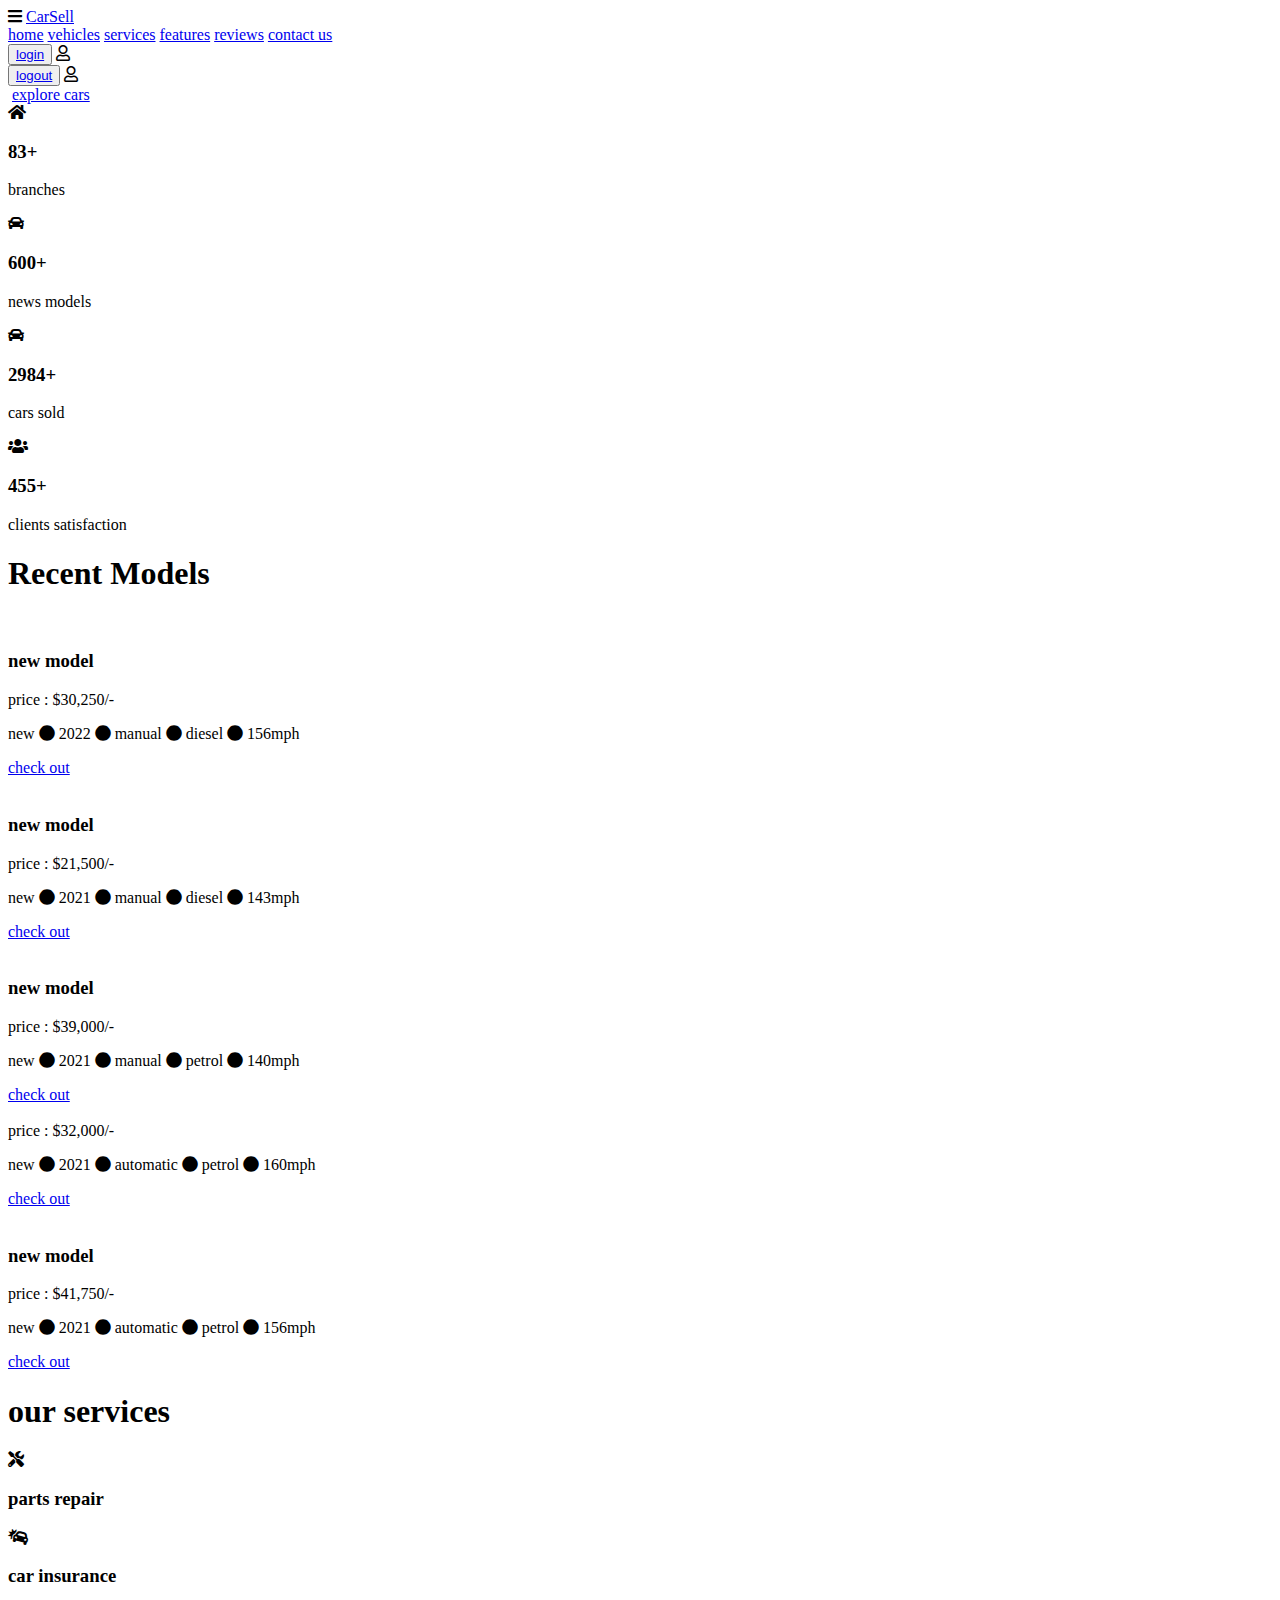
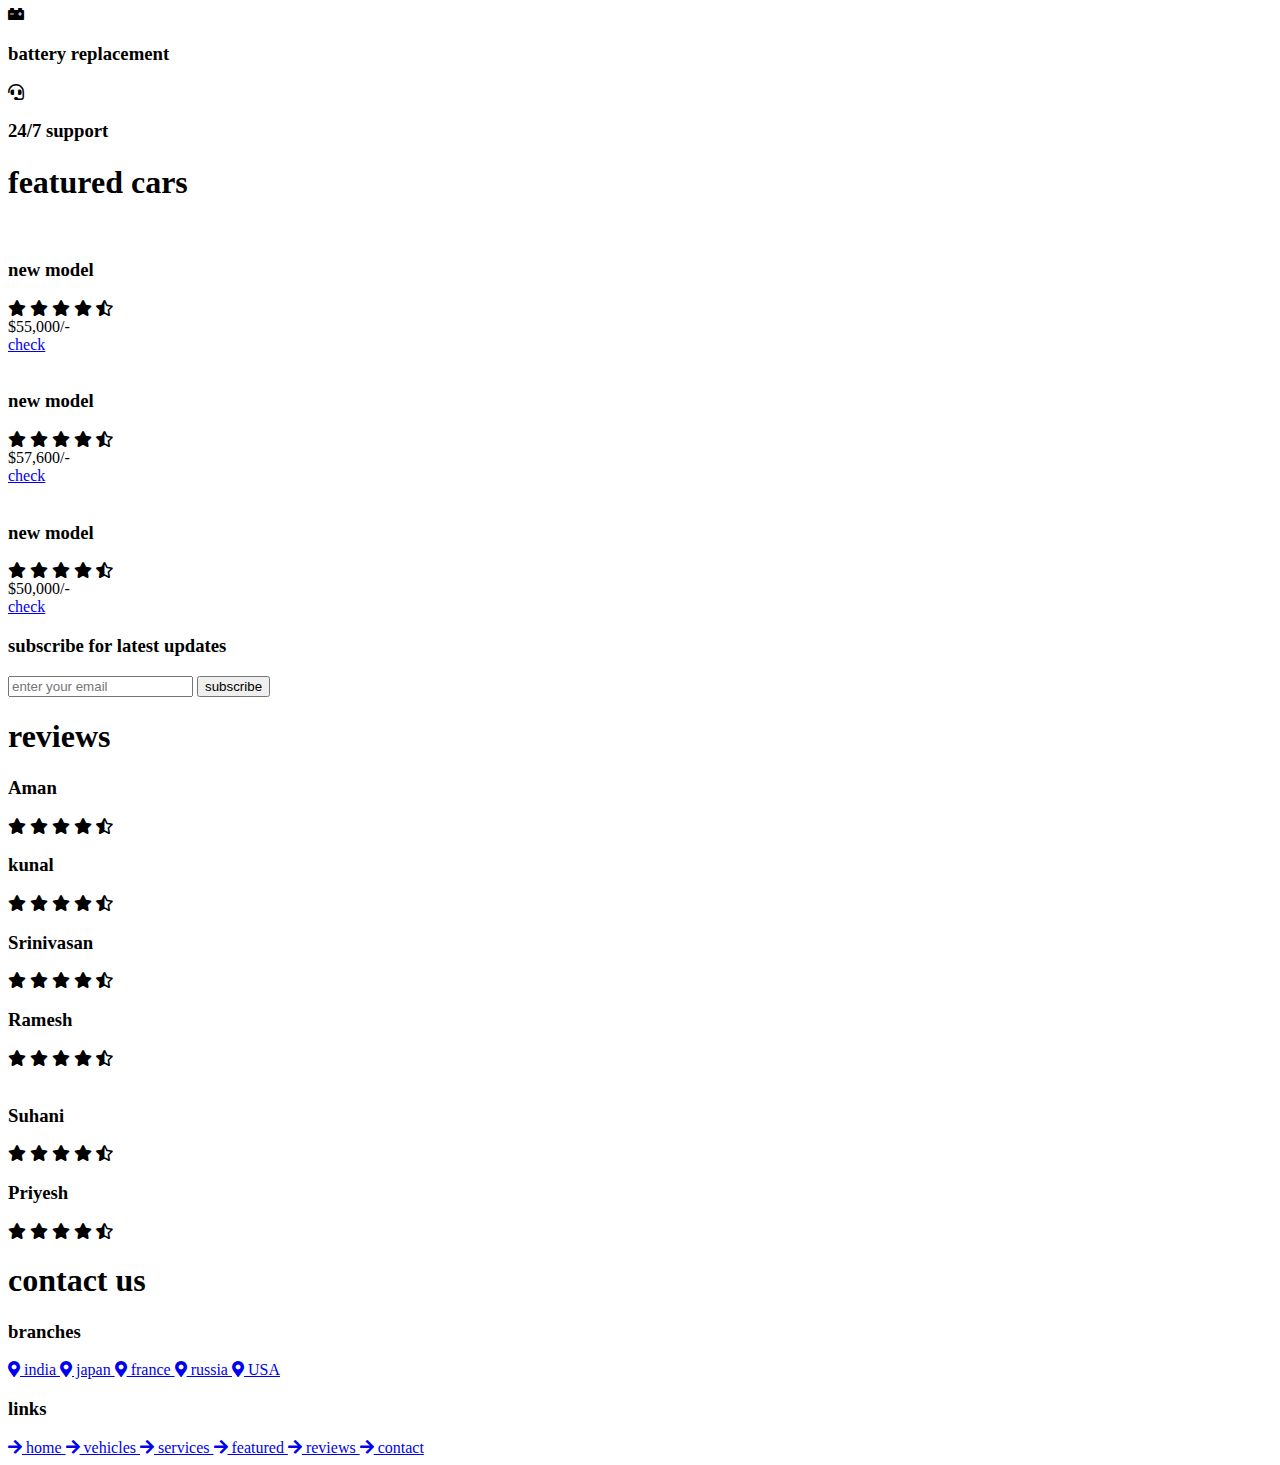
==== index.html @ 343b4546 "Add files via upload" ====
<!DOCTYPE html>
<html lang="en">
<head>
    <meta charset="UTF-8">
    <meta http-equiv="X-UA-Compatible" content="IE=edge">
    <meta name="viewport" content="width=device-width, initial-scale=1.0">
    
    <link rel="stylesheet" href="https://unpkg.com/swiper@7/swiper-bundle.min.css" />

    <!-- font awesome cdn link  -->
    <link rel="stylesheet" href="https://cdnjs.cloudflare.com/ajax/libs/font-awesome/5.15.4/css/all.min.css">

    <!-- custom css file link  -->
    <link rel="stylesheet" href="css/style.css">

</head>
<body>
    
<header class="header">

    <div id="menu-btn" class="fas fa-bars"></div>

    <a href="#" class="logo"> <span>CarSell</span></a>

    <nav class="navbar">
        <a href="#home">home</a>
        <a href="#vehicles">vehicles</a>
        <a href="#services">services</a>
        <a href="#featured">features</a>
        <a href="#reviews">reviews</a>
        <a href="#contact">contact us</a>
    </nav>

    <div id="login-btn">
        <button class="btn"><a href="login.html">login</a></button>
        <i class="far fa-user"></i>
    </div>

    <div id="logout-btn">
        <button class="btn"><a href="logout.html">logout</a></button>
        <i class="far fa-user"></i>
    </div>

</header> 
    


<section class="home" id="home">

    <!-- <h3 data-speed="-2" class="home-parallax">find your car</h3> -->

    <img data-speed="5" class="home-parallax" src="image/home-img.jpg" alt="">

    <a data-speed="7" href="#" class="btn home-parallax">explore cars</a>

</section>

<section class="icons-container">

    <div class="icons">
        <i class="fas fa-home"></i>
        <div class="content">
            <h3>83+</h3>
            <p>branches</p>
        </div>
    </div>

    <div class="icons">
        <i class="fas fa-car"></i>
        <div class="content">
            <h3>600+</h3>
            <p>news models</p>
        </div>
    </div>

    <div class="icons">
        <i class="fas fa-car"></i>
        <div class="content">
            <h3>2984+</h3>
            <p>cars sold</p>
        </div>
    </div>

    <div class="icons">
        <i class="fas fa-users"></i>
        <div class="content">
            <h3>455+</h3>
            <p>clients satisfaction</p>
        </div>
    </div>

    

</section>

<section class="vehicles" id="vehicles">

    <h1 class="heading"> Recent <span>Models</span> </h1>

    <div class="swiper vehicles-slider">

        <div class="swiper-wrapper">

            <div class="swiper-slide box">
                <img src="image/hyundai.jpg" alt="">
                <div class="content">
                    <h3>new model </h3>
                    <div class="price"> <span>price : </span> $30,250/- </div>
                    <p>
                        new
                        <span class="fas fa-circle"></span> 2022
                        <span class="fas fa-circle"></span> manual
                        <span class="fas fa-circle"></span> diesel
                        <span class="fas fa-circle"></span> 156mph
                    </p>
                    <a href="#" class="btn">check out</a>
                </div>
            </div>

            <div class="swiper-slide box">
                <img src="image/thar.jpg" alt="">
                <div class="content">
                    <h3>new model</h3>
                    <div class="price"> <span>price : </span> $21,500/- </div>
                    <p>
                        new
                        <span class="fas fa-circle"></span> 2021
                        <span class="fas fa-circle"></span> manual
                        <span class="fas fa-circle"></span> diesel
                        <span class="fas fa-circle"></span> 143mph
                    </p>
                    <a href="#" class="btn">check out</a>
                </div>
            </div>

            <div class="swiper-slide box">
                <img src="image/toyota.jpeg" alt="">
                <div class="content">
                    <h3>new model</h3>
                    <div class="price"> <span>price : </span> $39,000/- </div>
                    <p>
                        new
                        <span class="fas fa-circle"></span> 2021
                        <span class="fas fa-circle"></span> manual
                        <span class="fas fa-circle"></span> petrol
                        <span class="fas fa-circle"></span> 140mph
                    </p>
                    <a href="#" class="btn">check out</a>
                </div>
            </div>

            <div class="swiper-slide box">
                <img src="image/waganor.jpg" alt="">
                <div class="content">
                    <!-- <h3>new model</h3> -->
                    <div class="price"> <span>price : </span> $32,000/- </div>
                    <p>
                        new
                        <span class="fas fa-circle"></span> 2021
                        <span class="fas fa-circle"></span> automatic
                        <span class="fas fa-circle"></span> petrol
                        <span class="fas fa-circle"></span> 160mph
                    </p>
                    <a href="#" class="btn">check out</a>
                </div>
            </div>

            <div class="swiper-slide box">
                <img src="image/maruti.jpg" alt="">
                <div class="content">
                    <h3>new model</h3>
                    <div class="price"> <span>price : </span> $41,750/- </div>
                    <p>
                        new
                        <span class="fas fa-circle"></span> 2021
                        <span class="fas fa-circle"></span> automatic
                        <span class="fas fa-circle"></span> petrol
                        <span class="fas fa-circle"></span> 156mph
                    </p>
                    <a href="#" class="btn">check out</a>
                </div>
            </div>


        </div>

        <div class="swiper-pagination"></div>

    </div>

</section>

<section class="services" id="services">

    <h1 class="heading"> our <span>services</span> </h1>

    <div class="box-container">

        

        <div class="box">
            <i class="fas fa-tools"></i>
            <h3>parts repair</h3>
        </div>

        <div class="box">
            <i class="fas fa-car-crash"></i>
            <h3>car insurance</h3>
        </div>

        <div class="box">
            <i class="fas fa-car-battery"></i>
            <h3>battery replacement</h3>
        </div>

        

        <div class="box">
            <i class="fas fa-headset"></i>
            <h3>24/7 support</h3>
        </div>

    </div>

</section>

<section class="featured" id="featured">

    <h1 class="heading"> <span>featured</span> cars </h1>

    <div class="swiper featured-slider">

       <div class="swiper-wrapper">

            <div class="swiper-slide box">
                <div class="swiper-wrapper">
                <img src="image/car1.jpg" alt="">
                <div class="content">
                    <h3>new model</h3>
                    <div class="stars">
                        <i class="fas fa-star"></i>
                        <i class="fas fa-star"></i>
                        <i class="fas fa-star"></i>
                        <i class="fas fa-star"></i>
                        <i class="fas fa-star-half-alt"></i>
                    </div>
                    <div class="price">$55,000/-</div>
                    <a href="#" class="btn">check</a>
                </div>
            </div>

            <div class="swiper-slide box">
                <div class="swiper-wrapper">
                <img src="image/car2.jpg" alt="">
                <div class="content">
                    <h3>new model</h3>
                    <div class="stars">
                        <i class="fas fa-star"></i>
                        <i class="fas fa-star"></i>
                        <i class="fas fa-star"></i>
                        <i class="fas fa-star"></i>
                        <i class="fas fa-star-half-alt"></i>
                    </div>
                    <div class="price">$57,600/-</div>
                    <a href="#" class="btn">check</a>
                </div>
            </div>

            <div class="swiper-slide box">
                <div class="swiper-wrapper">
                <img src="image/car3.jpg" alt="">
                <div class="content">
                    <h3>new model</h3>
                    <div class="stars">
                        <i class="fas fa-star"></i>
                        <i class="fas fa-star"></i>
                        <i class="fas fa-star"></i>
                        <i class="fas fa-star"></i>
                        <i class="fas fa-star-half-alt"></i>
                    </div>
                    <div class="price">$50,000/-</div>
                    <a href="#" class="btn">check</a>
                </div>
            </div>


       </div>

       <div class="swiper-pagination"></div>

    </div>

    <div class="swiper featured-slider">
 
        <div class="swiper-pagination"></div>
 
     </div>

</section>

<section class="newsletter">
    
    <h3>subscribe for latest updates</h3>
   

   <form action="">
        <input type="email" placeholder="enter your email">
        <input type="submit" value="subscribe">
   </form>

</section>

<section class="reviews" id="reviews">

    <h1 class="heading"> <span>reviews</span> </h1>

    <div class="swiper review-slider">

        <div class="swiper-wrapper">

            <div class="swiper-slide box">
                <div class="content">
                    <h3>Aman</h3>
                    <div class="stars">
                        <i class="fas fa-star"></i>
                        <i class="fas fa-star"></i>
                        <i class="fas fa-star"></i>
                        <i class="fas fa-star"></i>
                        <i class="fas fa-star-half-alt"></i>
                    </div>
                </div>

            <div class="swiper-slide box">
                <div class="content">
                    <h3>kunal </h3>
                    <div class="stars">
                        <i class="fas fa-star"></i>
                        <i class="fas fa-star"></i>
                        <i class="fas fa-star"></i>
                        <i class="fas fa-star"></i>
                        <i class="fas fa-star-half-alt"></i>
                    </div>
                </div>
            </div>

            <div class="swiper-slide box">
                <div class="content">
                    <h3>Srinivasan</h3>
                    <div class="stars">
                        <i class="fas fa-star"></i>
                        <i class="fas fa-star"></i>
                        <i class="fas fa-star"></i>
                        <i class="fas fa-star"></i>
                        <i class="fas fa-star-half-alt"></i>
                    </div>
                </div>
            </div>

            <div class="swiper-slide box">
                <div class="content">
                    <h3>Ramesh</h3>
                    <div class="stars">
                        <i class="fas fa-star"></i>
                        <i class="fas fa-star"></i>
                        <i class="fas fa-star"></i>
                        <i class="fas fa-star"></i>
                        <i class="fas fa-star-half-alt"></i>
                    </div>
                </div>
            </div>

            <div class="swiper-slide box">
                <img src="image/pic-5.png" alt="">
                <div class="content">
                    <h3>Suhani</h3>
                    <div class="stars">
                        <i class="fas fa-star"></i>
                        <i class="fas fa-star"></i>
                        <i class="fas fa-star"></i>
                        <i class="fas fa-star"></i>
                        <i class="fas fa-star-half-alt"></i>
                    </div>
                </div>
            </div>

            <div class="swiper-slide box">
                <div class="content">
                    <h3>Priyesh</h3>
                    <div class="stars">
                        <i class="fas fa-star"></i>
                        <i class="fas fa-star"></i>
                        <i class="fas fa-star"></i>
                        <i class="fas fa-star"></i>
                        <i class="fas fa-star-half-alt"></i>
                    </div>
                </div>
            </div>

        </div>

        <div class="swiper-pagination"></div>

    </div>

</section>

<section class="contact" id="contact">

    <h1 class="heading"><span>contact</span> us</h1>



</section>

<section class="footer" id="footer">

    <div class="box-container">

        <div class="box">
            <h3>branches</h3>
            <a href="#"> <i class="fas fa-map-marker-alt"></i> india </a>
            <a href="#"> <i class="fas fa-map-marker-alt"></i> japan </a>
            <a href="#"> <i class="fas fa-map-marker-alt"></i> france </a>
            <a href="#"> <i class="fas fa-map-marker-alt"></i> russia </a>
            <a href="#"> <i class="fas fa-map-marker-alt"></i> USA </a>
        </div>

        <div class="box">
            <h3>links</h3>
            <a href="#"> <i class="fas fa-arrow-right"></i> home </a>
            <a href="#"> <i class="fas fa-arrow-right"></i> vehicles </a>
            <a href="#"> <i class="fas fa-arrow-right"></i> services </a>
            <a href="#"> <i class="fas fa-arrow-right"></i> featured </a>
            <a href="#"> <i class="fas fa-arrow-right"></i> reviews </a>
            <a href="#"> <i class="fas fa-arrow-right"></i> contact </a>
        </div>      

    </div>

    
</section>










<script src="https://unpkg.com/swiper@7/swiper-bundle.min.js"></script>

<script src="js/script.js"></script>

</body>
</html>
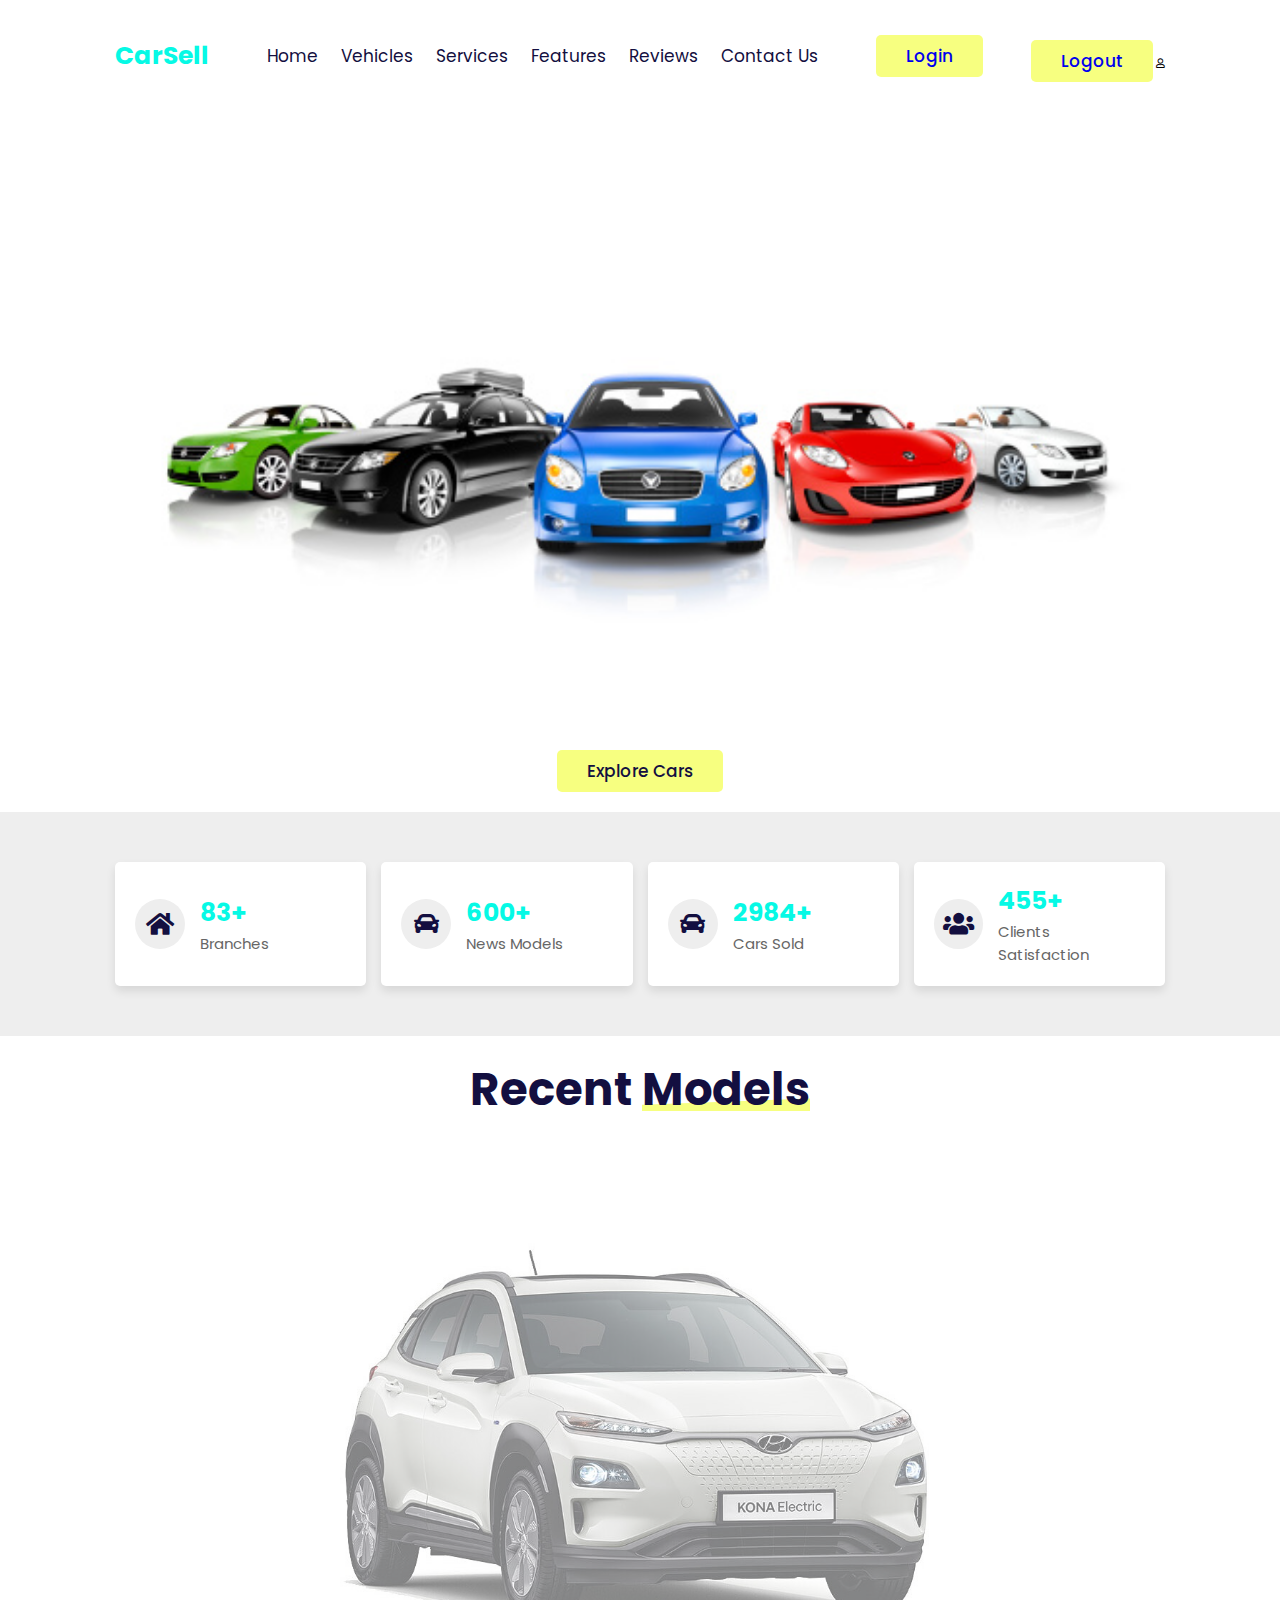
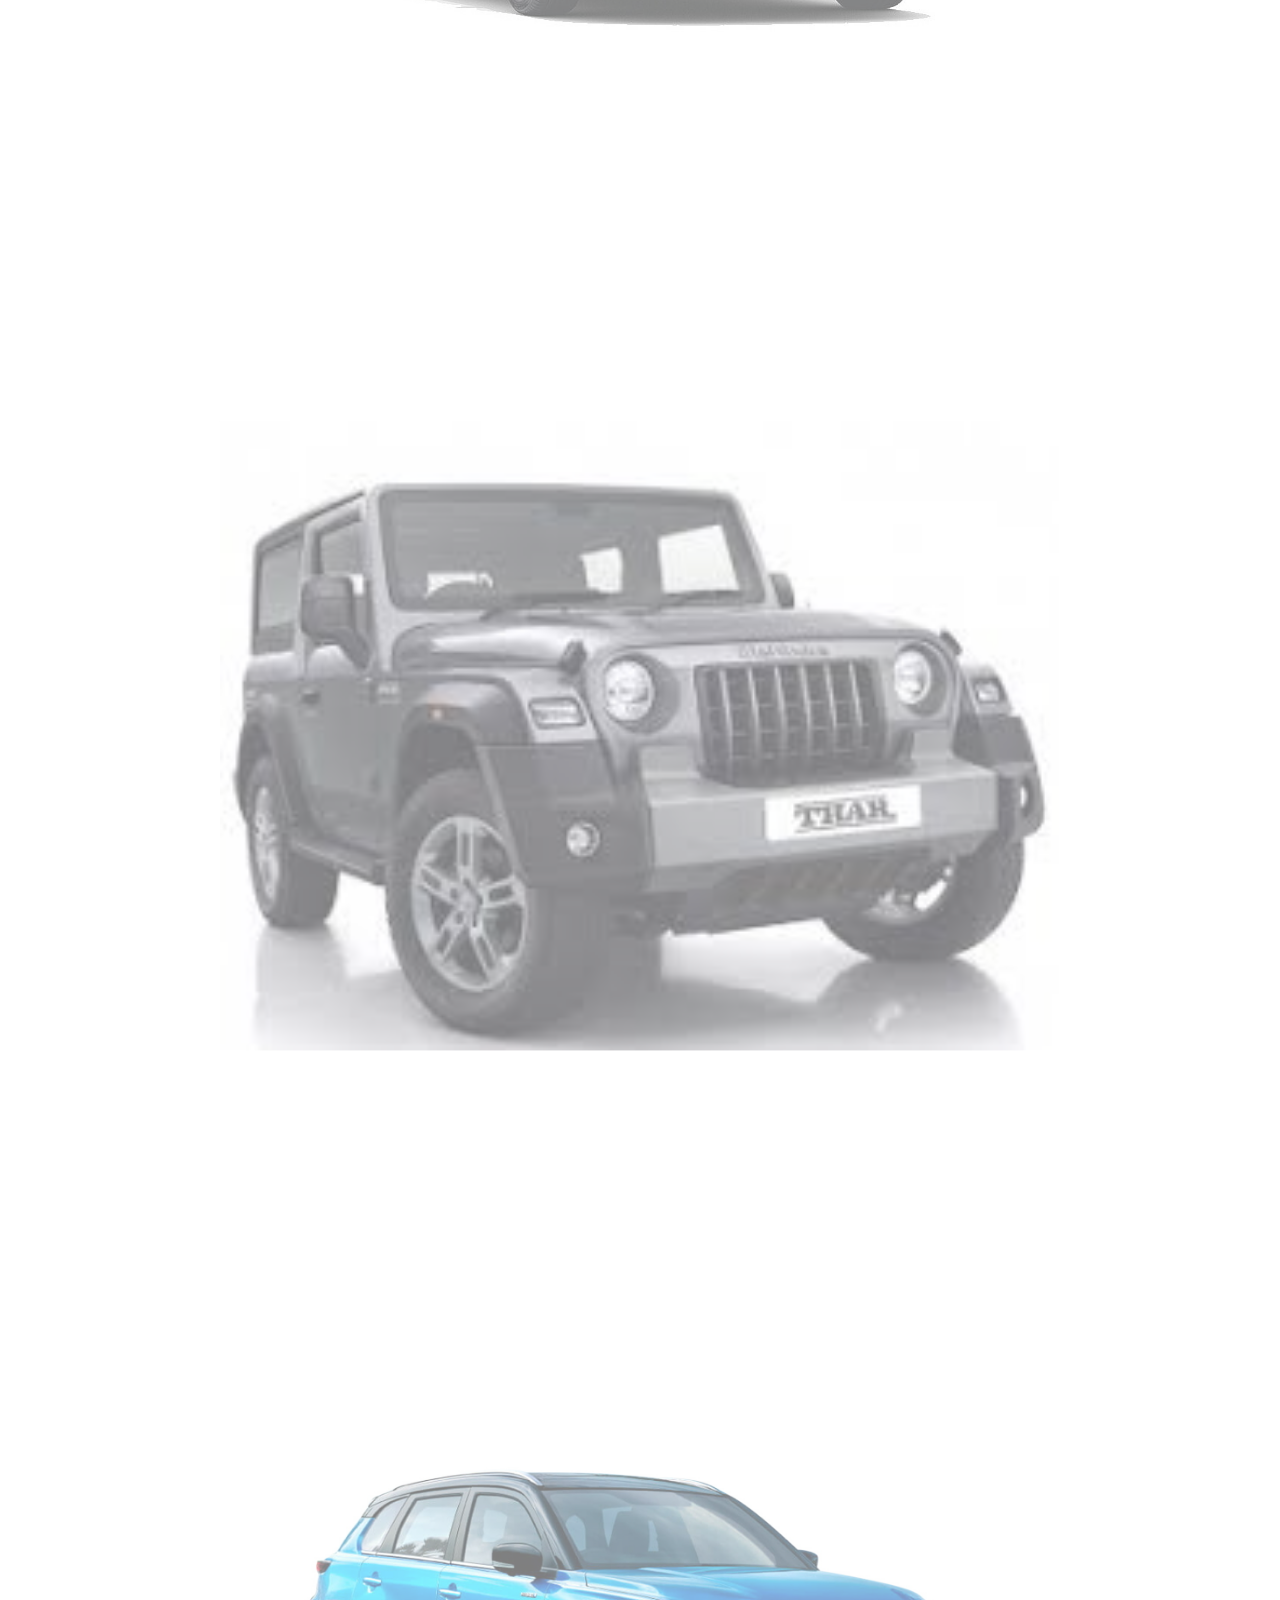
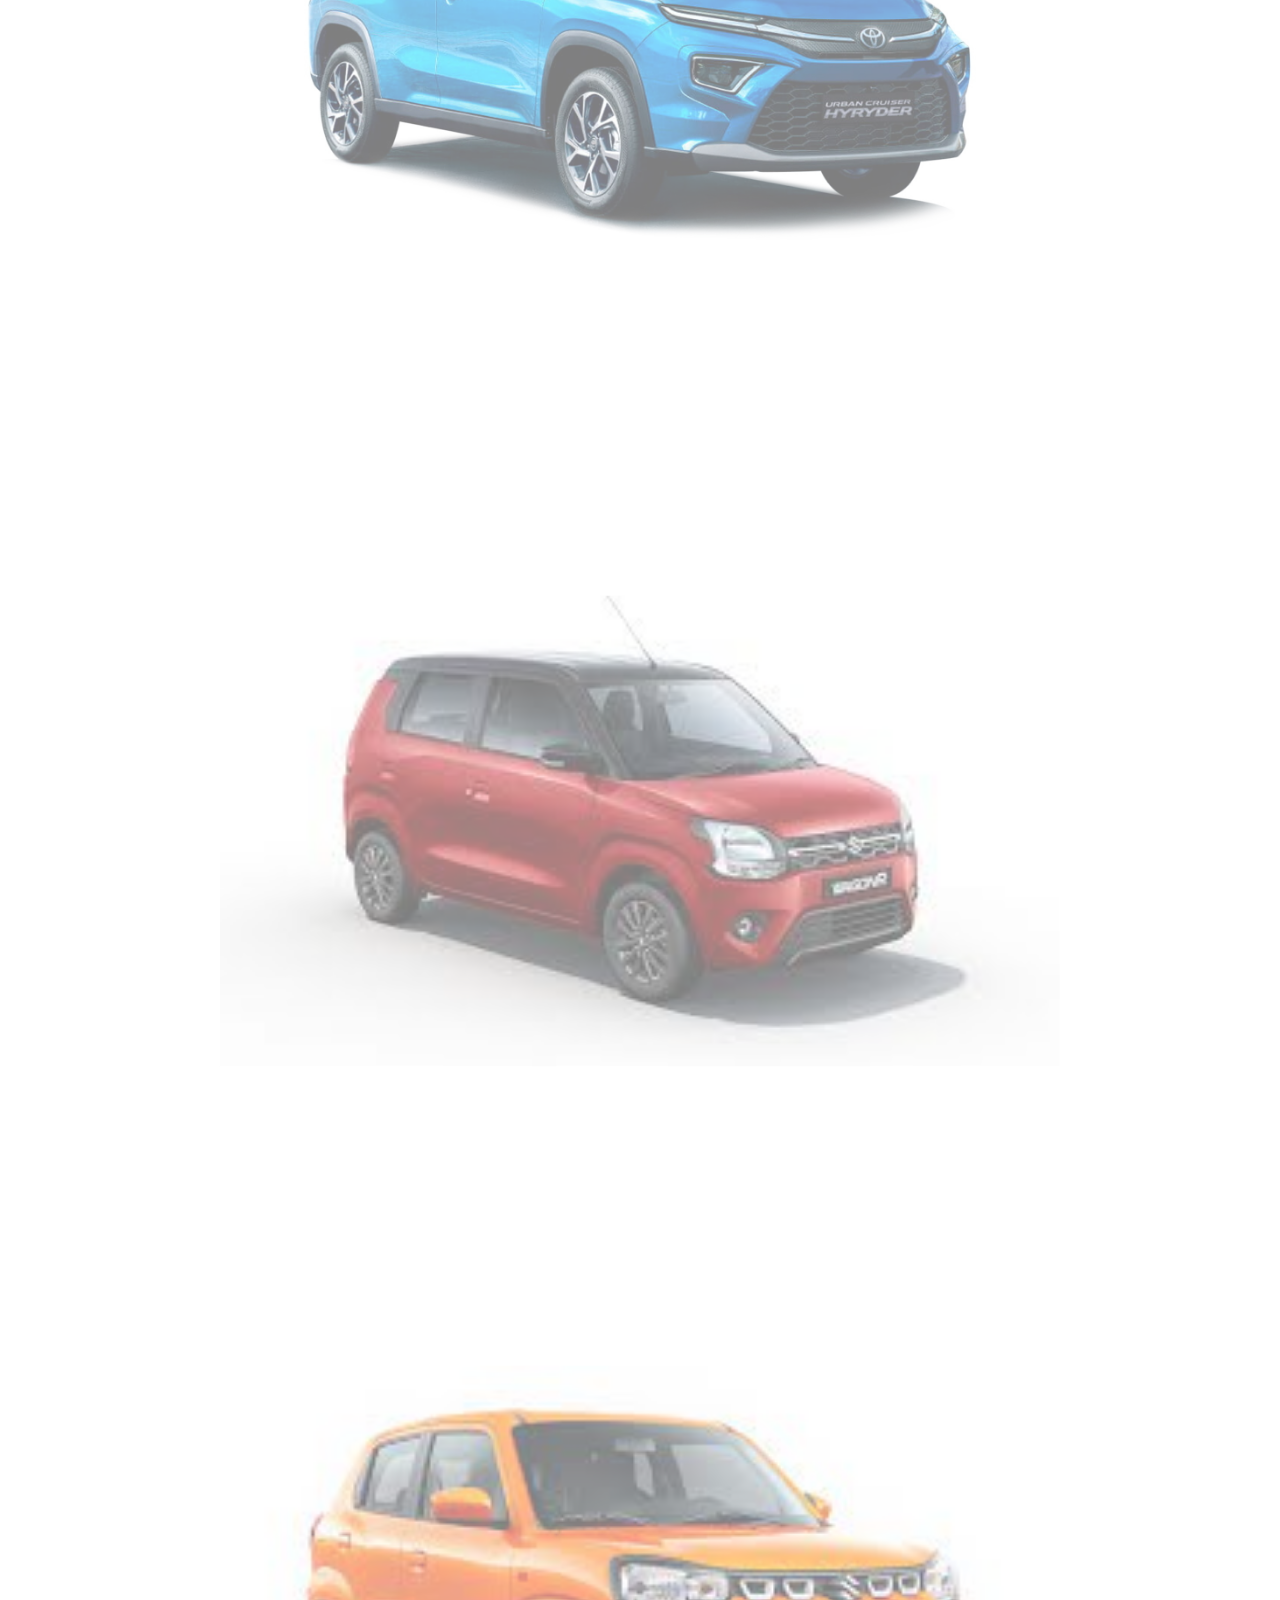
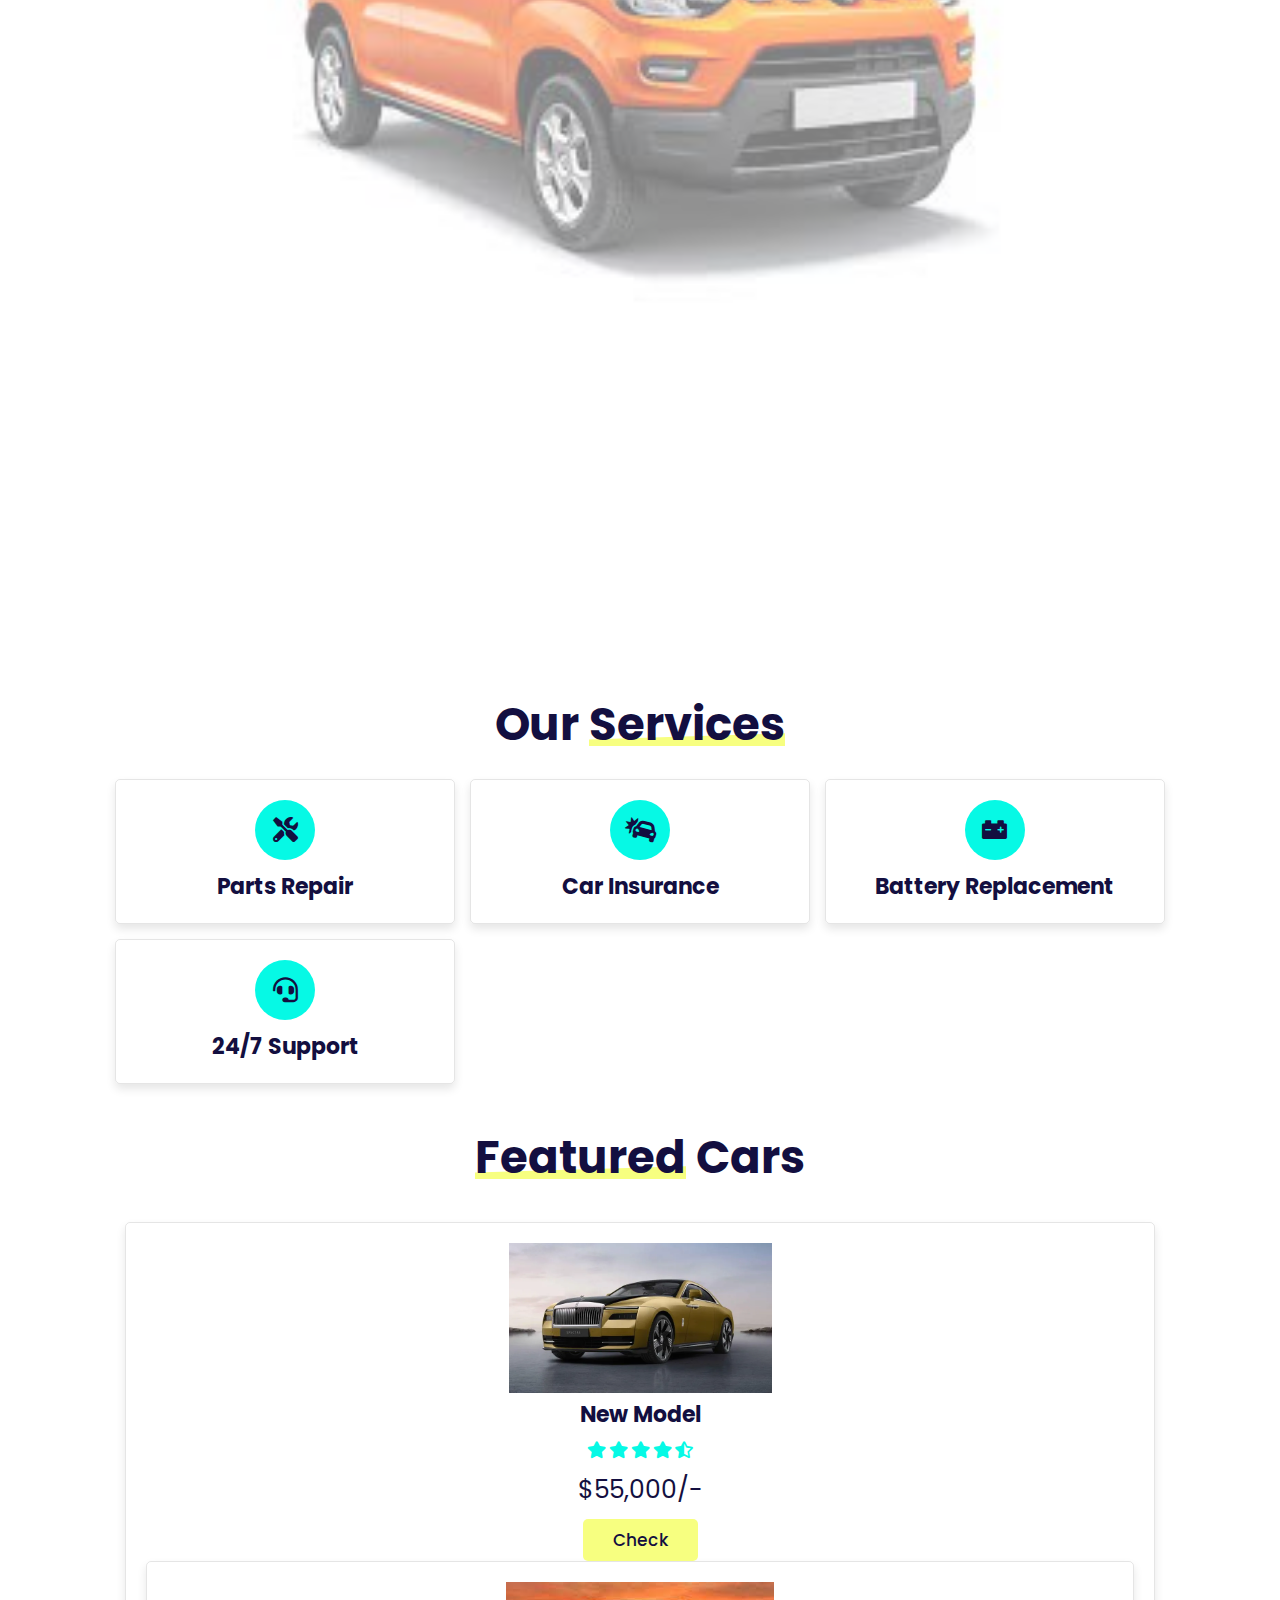
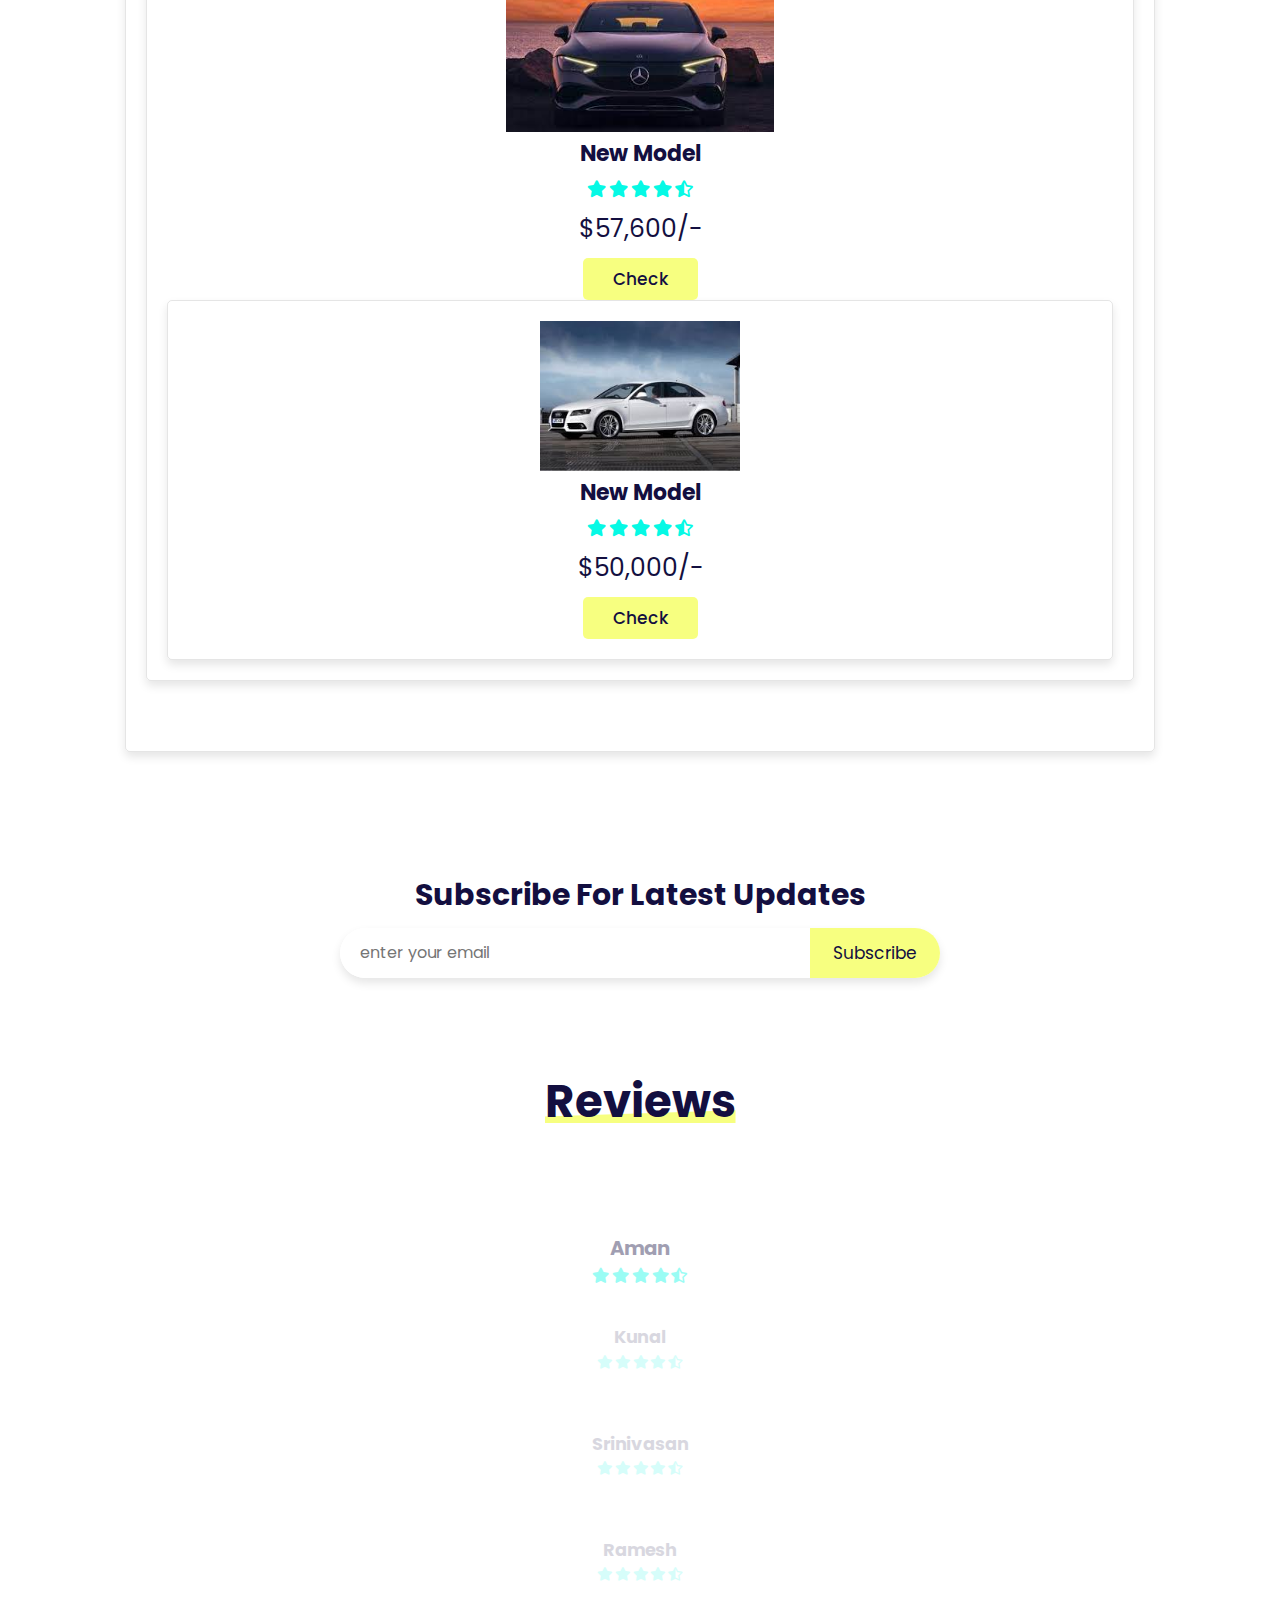
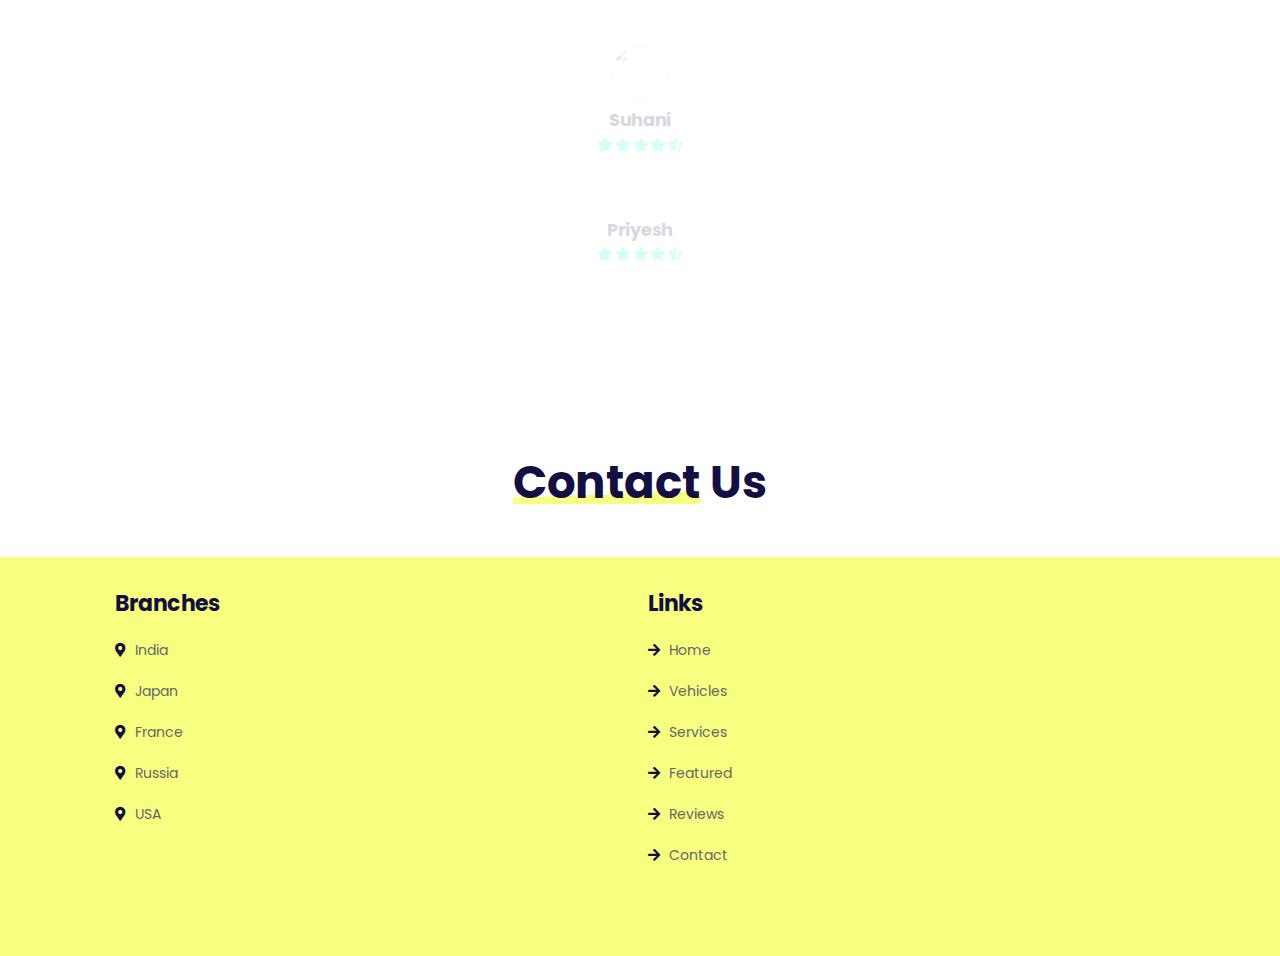
==== commit d9380b08: "Update index.html" ====
--- a/index.html
+++ b/index.html
@@ -449,9 +449,7 @@
 
 
 
-<script src="https://unpkg.com/swiper@7/swiper-bundle.min.js"></script>
-
-<script src="js/script.js"></script>
+
 
 </body>
-</html>+</html>
--- a/css/style.css
+++ b/css/style.css
@@ -0,0 +1,696 @@
+@import url('https://fonts.googleapis.com/css2?family=Poppins:wght@100;300;400;500;600&display=swap');
+
+:root{
+    --yellow:#06f9e5;
+    --light-yellow:#f7ff80;
+    --black:#130f40;
+    --light-color:#666;
+    --box-shadow:0 .5rem 1rem rgba(0,0,0,.1);
+    --border:.1rem solid rgba(0,0,0,.1);
+}
+
+*{
+    font-family: 'Poppins', sans-serif;
+    margin:0; padding:0;
+    box-sizing: border-box;
+    outline: none; border:none;
+    text-decoration: none;
+    text-transform: capitalize;
+    transition: .2s linear;
+}
+
+html{
+    font-size: 62.5%;
+    overflow-x: hidden;
+    scroll-padding-top: 7rem;
+    scroll-behavior: smooth;
+}
+
+section{
+    padding:2rem 9%;
+}
+
+.heading{
+    padding-bottom: 2rem;
+    text-align: center;
+    font-size: 4.5rem;
+    color:var(--black);
+}
+
+.heading span{
+    position: relative;
+    z-index: 0;
+}
+
+.heading span::before{
+    content: '';
+    position: absolute;
+    bottom:1rem; left:0;
+    height: 100%;
+    width: 100%;
+    background: var(--light-yellow);
+    z-index: -1;
+    clip-path: polygon(0 90%, 100% 80%, 100% 100%, 0% 100%);
+}
+
+.btn{
+    display: inline-block;
+    margin-top: 1rem;
+    padding:.8rem 3rem;
+    background:var(--light-yellow);
+    color:var(--black);
+    cursor: pointer;
+    font-size: 1.7rem;
+    border-radius: .5rem;
+    font-weight: 500;
+    text-align: center;
+}
+
+.btn:hover{
+    background:var(--yellow);
+}
+
+.header{
+    display: flex;
+    align-items: center;
+    justify-content: space-between;
+    position: fixed;
+    top:0; left:0; right:0;
+    padding:3rem 9%;
+    z-index: 1000;
+    background: #fff;
+}
+
+.header .logo{
+    font-size: 2.5rem;
+    color:var(--black);
+    font-weight: bold;
+}
+
+.header .logo span{
+    color:var(--yellow);
+}
+
+.header .navbar a{
+    margin:0 1rem;
+    font-size: 1.7rem;
+    color:var(--black);
+}
+
+.header .navbar a:hover{
+    color:var(--yellow);
+}
+
+#login-btn .btn{
+    margin-top: 0;
+}
+
+#login-btn i{
+    display: none;
+    font-size: 2.5rem;
+    color:var(--light-color);
+}
+
+.header.active{
+    padding:2rem 9%;
+    box-shadow: var(--box-shadow);
+}
+
+#menu-btn{
+    font-size: 2.5rem;
+    color:var(--light-color);
+    display: none;
+}
+
+.login-form-container{
+    position: fixed;
+    top:-105%; left:0;
+    height:100%;
+    width:100%;
+    display: flex;
+    align-items: center;
+    justify-content: center;
+    background:rgba(82, 13, 79, 0.9);
+    z-index: 10000;
+}
+
+.login-form-container.active{
+    top:0;
+}
+
+.login-form-container form{
+    margin:2rem;
+    text-align: center;
+    padding:2rem;
+    width:40rem;
+    border-radius: .5rem;
+    box-shadow: var(--box-shadow);
+    border:var(--border);
+    background: #fff;
+}
+
+.login-form-container form .buttons{
+    display: flex;
+    gap:1rem;
+    align-items: center;
+}
+
+.login-form-container form .btn{
+    display: block;
+    width:100%;
+    margin:.5rem 0;
+}
+
+.login-form-container form .box{
+    margin:.7rem 0;
+    width: 100%;
+    font-size: 1.6rem;
+    color:var(--black);
+    text-transform: none;
+    border:var(--border);
+    padding:1rem 1.2rem;
+    border-radius: .5rem;
+}
+
+.login-form-container form p{
+    padding:1rem 0;
+    font-size: 1.5rem;
+    color:var(--light-color);
+}
+
+.login-form-container form p a{
+    color:var(--yellow);
+    text-decoration: underline;
+}
+
+.login-form-container form h3{
+    padding-bottom:1rem;
+    font-size: 2.5rem;
+    color:var(--black);
+    text-transform: uppercase;
+}
+
+.login-form-container #close-login-form{
+    position: absolute;
+    top:1.5rem; right:2.5rem;
+    font-size: 5rem;
+    color:var(--black);
+    cursor: pointer;
+}
+
+.home{
+    padding-top: 10rem;
+    text-align: center;
+    overflow-x: hidden;
+}
+
+.home h3{
+    color:var(--black);
+    font-size: 7.5vw;
+    text-transform: uppercase;
+}
+
+.home img{
+    width:100%;
+    margin:1rem 0;
+}
+
+.icons-container{
+    display: grid;
+    grid-template-columns: repeat(auto-fit, minmax(25rem, 1fr));
+    gap:1.5rem;
+    padding-top: 5rem;
+    padding-bottom: 5rem;
+    background: #eee;
+}
+
+.icons-container .icons{
+    background:#fff;
+    display: flex;
+    align-items: center;
+    box-shadow: var(--box-shadow);
+    border-radius: .5rem;
+    padding:2rem;
+    gap:1.5rem;
+}
+
+.icons-container .icons i{
+    height:5rem;
+    width:5rem;
+    line-height:5rem;
+    font-size:2.5rem;
+    color:var(--black);
+    background:#eee;
+    text-align: center;
+    border-radius: 50%;
+}
+
+.icons-container .icons .content h3{
+    font-size: 2.5rem;
+    color:var(--yellow);
+}
+
+.icons-container .icons .content p{
+    font-size: 1.5rem;
+    color:var(--light-color);
+}
+
+.icons-container .icons:hover{
+    background:var(--black);
+}
+
+.icons-container .icons:hover i{
+    background:var(--yellow);
+}
+
+.icons-container .icons:hover .content h3{
+    color:#fff;
+}
+
+.icons-container .icons:hover .content p{
+    color:#eee;
+}
+
+.vehicles .vehicles-slider{
+    padding-bottom: 5rem;
+}
+
+.vehicles .vehicles-slider .box{
+    text-align: center;
+}
+
+.vehicles .vehicles-slider .box img{
+    width:100%;
+    transform: scale(.8);
+    opacity: .5;
+}
+
+.vehicles .vehicles-slider .box .content{
+    padding-top: 1rem;
+    transform: scale(0);
+}
+
+.vehicles .vehicles-slider .swiper-slide-active .content{
+    transform: scale(1);
+}
+
+.vehicles .vehicles-slider .swiper-slide-active img{
+    transform: scale(1);    
+    opacity: 1;
+}
+
+.vehicles .vehicles-slider .box .content h3{
+    font-size: 2.5rem;
+    color:var(--black);
+}
+
+.vehicles .vehicles-slider .box .content .price{
+    font-size: 2.2rem;
+    color:var(--yellow);
+    padding:1rem 0;
+    font-weight: bolder;
+}
+
+.vehicles .vehicles-slider .box .content .price span{
+    color:var(--light-color);
+    font-size: 1.5rem;
+    font-weight: normal;
+}
+
+.vehicles .vehicles-slider .box .content p{
+    font-size: 1.6rem;
+    color:var(--light-color);
+    padding: 1rem 0;
+    padding-top: 1.5rem;
+    border-top: var(--border);
+}
+
+.vehicles .vehicles-slider .box .content span{
+    font-size: 1rem;
+    color:var(--yellow);
+    padding:0 .5rem;
+}
+
+.swiper-pagination-bullet-active{
+    background: var(--yellow);
+}
+
+.services .box-container{
+    display: grid;
+    grid-template-columns: repeat(auto-fit, minmax(30rem, 1fr));
+    gap:1.5rem;
+}
+
+.services .box-container .box{
+    padding:2rem;
+    border-radius: .5rem;
+    box-shadow: var(--box-shadow);
+    border:var(--border);
+    text-align: center;
+}
+
+.services .box-container .box i{
+    height:6rem;
+    width:6rem;
+    line-height: 6rem;
+    border-radius: 50%;
+    font-size: 2.5rem;
+    margin-bottom: 1rem;
+    background:var(--yellow);
+    color:var(--black);
+}
+
+.services .box-container .box h3{
+    font-size: 2.2rem;
+    color:var(--black);
+}
+
+.services .box-container .box p{
+    line-height: 1.8;
+    padding:1rem 0;
+    font-size: 1.4rem;
+    color:var(--light-color);
+}
+
+.services .box-container .box:hover{
+    background: var(--black);
+}
+
+.services .box-container .box:hover h3{
+    color:#fff;
+}
+
+.services .box-container .box:hover p{
+    color:#eee;
+}
+
+.featured .featured-slider{
+    padding:1rem;
+    padding-bottom: 4rem;
+}
+
+.featured .featured-slider .box{
+    padding:2rem;
+    text-align: center;
+    box-shadow: var(--box-shadow);
+    border:var(--border);
+    border-radius: .5rem;
+}
+
+.featured .featured-slider .box img{
+    height: 15rem;
+}
+
+.featured .featured-slider .box:hover img{
+    transform: scale(.9);
+}
+
+.featured .featured-slider .box .content h3{
+    font-size: 2.2rem;
+    color:var(--black);
+}
+
+.featured .featured-slider .box .content .stars{
+    padding:1rem 0;
+}
+
+.featured .featured-slider .box .content .stars i{
+    font-size: 1.7rem;
+    color:var(--yellow);
+}
+
+.featured .featured-slider .box .content .price{
+    font-size: 2.5rem;
+    color:var(--black);
+}
+
+
+
+.newsletter{
+    padding:6rem 2rem;
+    background: url(../image/letter-bg.png) no-repeat;
+    background-size: cover;
+    background-position: center;
+    text-align: center;
+}
+
+.newsletter h3{
+    font-size: 3rem;
+    color:var(--black);
+}
+
+.newsletter p{
+    font-size: 1.5rem;
+    color:var(--light-color);
+    padding:1rem 0;
+}
+
+.newsletter form{
+    max-width: 60rem;
+    height:5rem;
+    background:#fff;
+    border-radius: 5rem;
+    overflow:hidden;
+    display: flex;
+    margin:1rem auto;
+    box-shadow: var(--box-shadow);
+}
+
+.newsletter form input[type="email"]{
+    height: 100%;
+    width:100%;
+    padding:0 2rem;
+    font-size: 1.6rem;
+    color:var(--black);
+    text-transform: none;
+}
+
+.newsletter form input[type="submit"]{
+    height: 100%;
+    width:17rem;
+    font-size: 1.7rem;
+    color:var(--black);
+    background: var(--light-yellow);
+    cursor: pointer;
+}
+
+.newsletter form input[type="submit"]:hover{
+    background: var(--yellow);
+}
+
+.reviews .review-slider{
+    padding-bottom: 3rem;
+}
+
+.reviews .review-slider .box{
+    text-align: center;
+    padding:2rem;
+    margin: 2rem 0;
+    opacity: .4;
+    transform: scale(.9);
+}
+
+.reviews .review-slider .swiper-slide-active{
+    opacity: 1;
+    transform: scale(1);
+    box-shadow: var(--box-shadow);
+    border:var(--border);
+    border-radius: .5rem;
+}
+
+.reviews .review-slider .box img{
+    height:7rem;
+    width:7rem;
+    border-radius: 50%;
+    object-fit: cover;
+}
+
+.reviews .review-slider .box .content p{
+    color:var(--light-color);
+    font-size: 1.4rem;
+    padding:1rem 0;
+}
+
+.reviews .review-slider .box .content h3{
+    color:var(--black);
+    font-size: 2.2rem;
+    padding-bottom: .5rem;
+}
+
+.reviews .review-slider .box .content .stars i{
+    color:var(--yellow);
+    font-size: 1.7rem;
+}
+
+.contact .row{
+    display: flex;
+    flex-wrap: wrap;
+    gap:1.5rem;
+}
+
+.contact .row .map{
+    flex:1 1 42rem;
+    width: 100%;
+    padding:2rem;
+    box-shadow: var(--box-shadow);
+    border:var(--border);
+    border-radius: .5rem;
+}
+
+.contact .row form{
+    padding:2rem;
+    flex:1 1 42rem;
+    box-shadow: var(--box-shadow);
+    border:var(--border);
+    text-align: center;
+    border-radius: .5rem;
+}
+
+.contact .row form h3{
+    font-size: 3rem;
+    color:var(--black);
+    padding-bottom: 1rem;
+}
+
+.contact .row form .box{
+    width:100%;
+    border-radius: .5rem;
+    padding:1rem 1.2rem;
+    font-size: 1.6rem;
+    text-transform: none;
+    border:var(--border);
+    margin:.7rem 0;
+}
+
+.contact .row form textarea{
+    height:15rem;
+    resize: none;
+}
+
+.footer{
+    background: var(--light-yellow);
+    padding-bottom: 8rem;
+}
+
+.footer .box-container{
+    display: grid;
+    grid-template-columns: repeat(auto-fit, minmax(25rem, 1fr));
+    gap:1.5rem;
+}
+
+.footer .box-container .box h3{
+    font-size: 2.2rem;
+    padding:1rem 0;
+    color:var(--black);
+}
+
+.footer .box-container .box a{
+    display: block;
+    font-size: 1.4rem;
+    padding:1rem 0;
+    color:var(--light-color);
+}
+
+.footer .box-container .box a i{
+    padding-right: .5rem;
+    color:var(--black);
+}
+
+.footer .box-container .box a:hover i{
+    padding-right: 2rem;
+}
+
+.footer .credit{
+    text-align: center;
+    padding:1.5rem;
+    padding-top: 2.5rem;
+    margin-top: 2rem;
+    border-top: var(--border);
+    font-size: 2rem;
+    color:var(--black);
+}
+
+
+
+
+
+
+
+
+
+
+
+
+
+
+
+
+@media (max-width:991px){
+
+    html{
+        font-size: 55%;
+    }
+
+    .header{
+        padding:2rem;
+    }
+
+    .header.active{
+        padding:2rem;
+    }
+
+    section{
+        padding:2rem;
+    }
+
+}
+
+@media (max-width:768px){
+
+    #menu-btn{
+        display: block;
+    }
+
+    #menu-btn.fa-times{
+        transform:rotate(180deg);
+    }
+
+    #login-btn .btn{
+        display: none;
+    }
+
+    #login-btn i{
+        display: block;
+    }
+
+    .header .navbar{
+        position: absolute;
+        top:99%; left:0; right:0;
+        background: #fff;
+        border-top: var(--border);
+        clip-path: polygon(0 0, 100% 0, 100% 0, 0 0);
+    }
+
+    .header .navbar.active{
+        clip-path: polygon(0 0, 100% 0, 100% 100%, 0% 100%);
+    }
+
+    .header .navbar a{
+        margin:2rem;
+        display: block;
+        font-size: 2rem;
+    }
+
+}
+
+@media (max-width:450px){
+
+    html{
+        font-size: 50%;
+    }
+
+    .heading{
+        font-size: 3rem;
+    }
+
+}